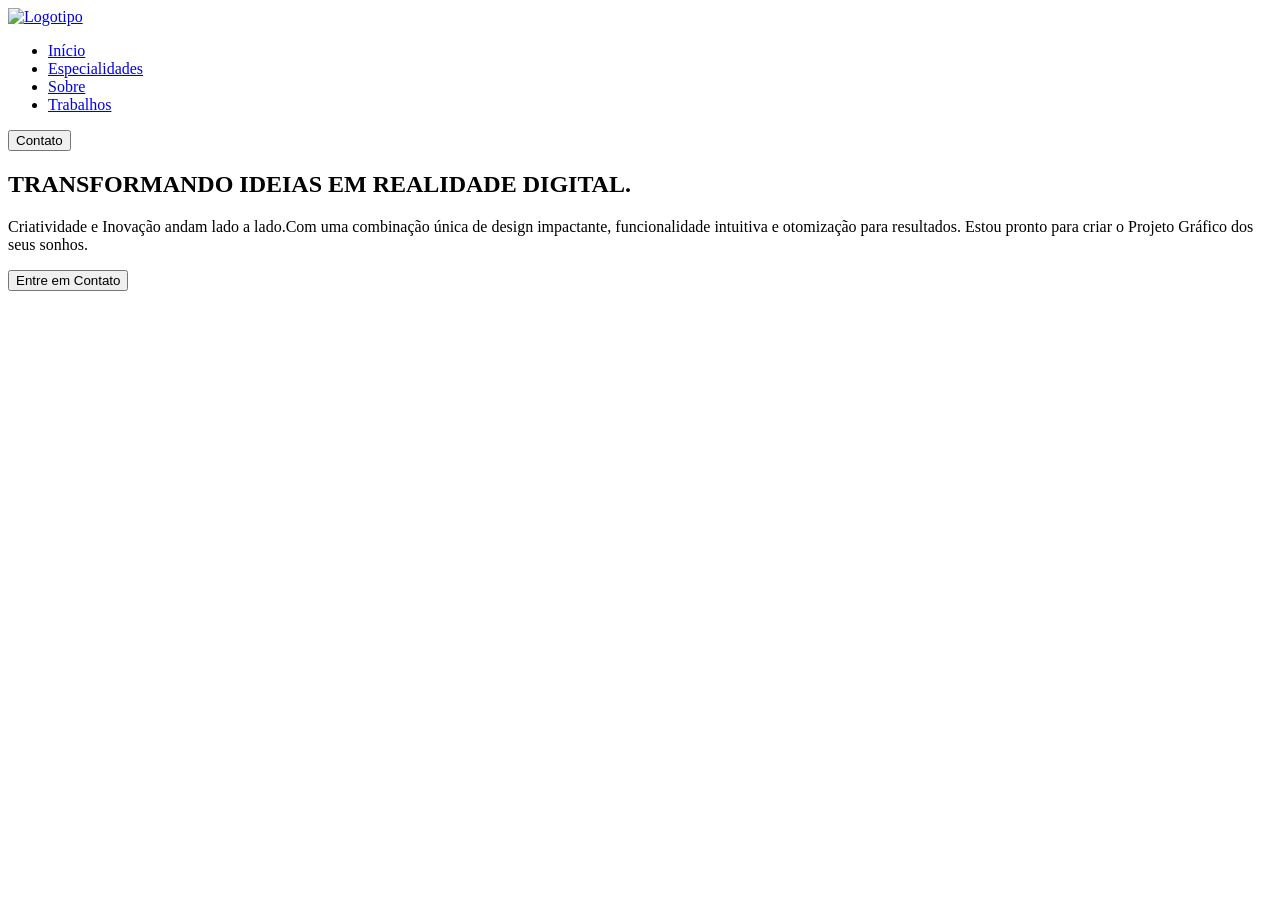
==== Index.html @ 65b7fcfa "Add files via upload" ====
<!DOCTYPE html>
<html lang="pt-br">
<head>
    <meta charset="UTF-8">
    <meta name="viewport" content="width=device-width, initial-scale=1.0">
    <title>Portfolio</title>
     <link rel="stylesheet" href="CSS/style.css">
</head>
<body>
    <header>
        <div class="interface">
            <div class="logotipo">
                <a href="#">
                    <img src="Images/logo2.png" alt="Logotipo">
                </a>
            </div>
            <nav class="menu-desktop">
                <ul>
                    <li><a href="#">Início</a></li>
                    <li><a href="#">Especialidades</a></li>
                    <li><a href="#">Sobre</a></li>
                    <li><a href="#">Trabalhos</a></li>
                </ul>
            </nav>
            <div class="btn-contato">
                <a href="#">
                <button>Contato</button>
                </a>
            </div>
        </div>
        <!-- Fecha interface -->

    </header>
    <main>
        <section class="topo-do-site">
            <div class="interface">
                <div class="flex">
                    <div class="texto-topo-site">
                        <h1>TRANSFORMANDO IDEIAS EM REALIDADE DIGITAL<span>.</span></h1>
                        <p>Criatividade e Inovação andam lado a lado.Com uma combinação única de 
                        design impactante, funcionalidade intuitiva e otomização para resultados. 
                        Estou pronto para criar o Projeto Gráfico dos seus sonhos.</p>
                    
                        <div class="btn-contato">
                            <a href="#">
                             <button>Entre em Contato</button>
                            </a>
                        </div>
                    </div>
                    <div class="imagem-topo">
                        <img src="Images/bruno3.png" alt="">
                    </div> 
                </div>
            </div> 
                
                
            </div>
        </section>


    </main>
    
</body>
</html>
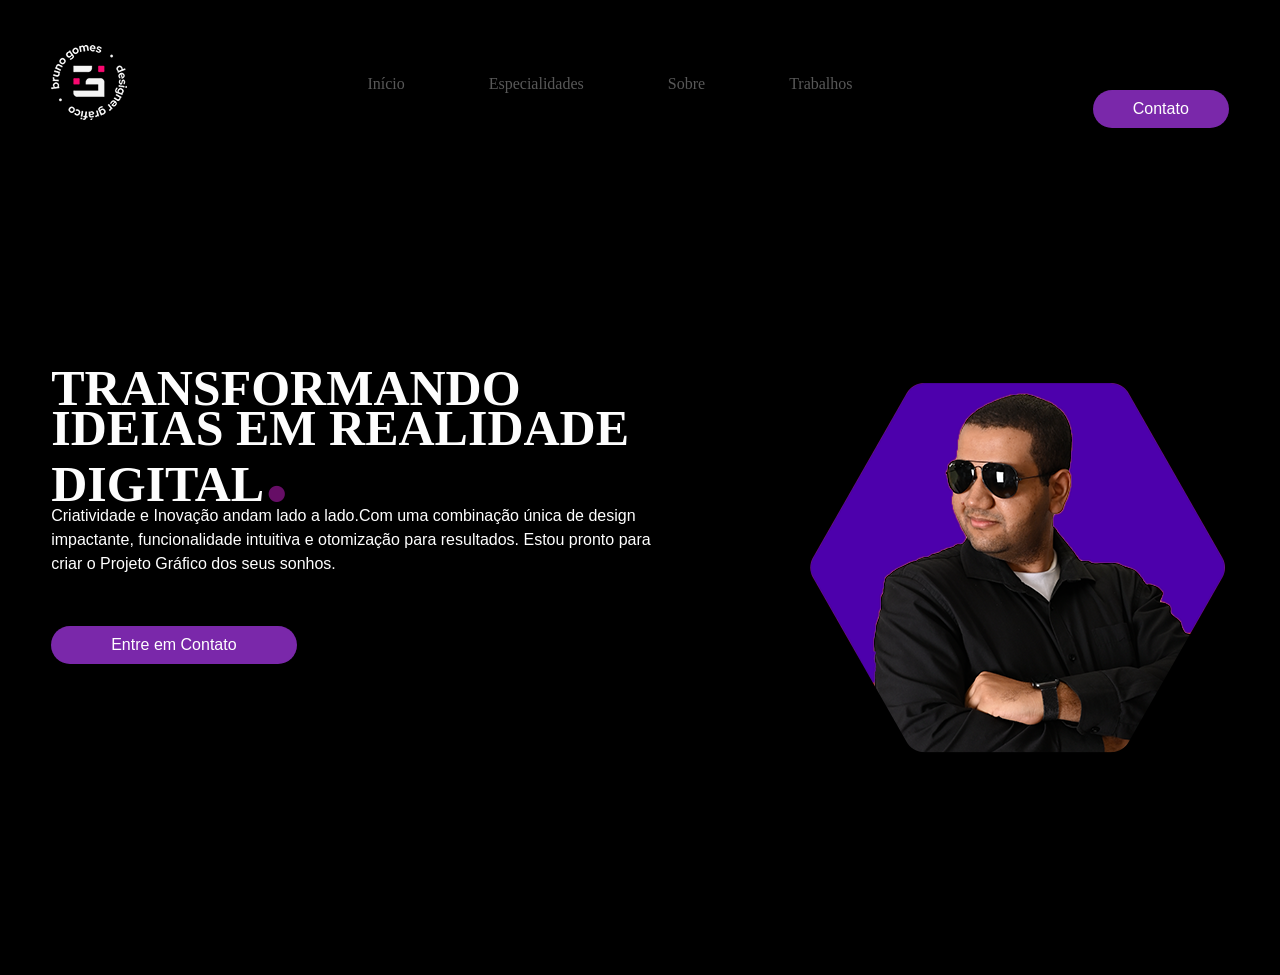
==== commit 0522deff: "commit inicial" ====
--- a/Index.html
+++ b/Index.html
@@ -1,64 +1,64 @@
-<!DOCTYPE html>
-<html lang="pt-br">
-<head>
-    <meta charset="UTF-8">
-    <meta name="viewport" content="width=device-width, initial-scale=1.0">
-    <title>Portfolio</title>
-     <link rel="stylesheet" href="CSS/style.css">
-</head>
-<body>
-    <header>
-        <div class="interface">
-            <div class="logotipo">
-                <a href="#">
-                    <img src="Images/logo2.png" alt="Logotipo">
-                </a>
-            </div>
-            <nav class="menu-desktop">
-                <ul>
-                    <li><a href="#">Início</a></li>
-                    <li><a href="#">Especialidades</a></li>
-                    <li><a href="#">Sobre</a></li>
-                    <li><a href="#">Trabalhos</a></li>
-                </ul>
-            </nav>
-            <div class="btn-contato">
-                <a href="#">
-                <button>Contato</button>
-                </a>
-            </div>
-        </div>
-        <!-- Fecha interface -->
-
-    </header>
-    <main>
-        <section class="topo-do-site">
-            <div class="interface">
-                <div class="flex">
-                    <div class="texto-topo-site">
-                        <h1>TRANSFORMANDO IDEIAS EM REALIDADE DIGITAL<span>.</span></h1>
-                        <p>Criatividade e Inovação andam lado a lado.Com uma combinação única de 
-                        design impactante, funcionalidade intuitiva e otomização para resultados. 
-                        Estou pronto para criar o Projeto Gráfico dos seus sonhos.</p>
-                    
-                        <div class="btn-contato">
-                            <a href="#">
-                             <button>Entre em Contato</button>
-                            </a>
-                        </div>
-                    </div>
-                    <div class="imagem-topo">
-                        <img src="Images/bruno3.png" alt="">
-                    </div> 
-                </div>
-            </div> 
-                
-                
-            </div>
-        </section>
-
-
-    </main>
-    
-</body>
+<!DOCTYPE html>
+<html lang="pt-br">
+<head>
+    <meta charset="UTF-8">
+    <meta name="viewport" content="width=device-width, initial-scale=1.0">
+    <title>Portfolio</title>
+     <link rel="stylesheet" href="CSS/style.css">
+</head>
+<body>
+    <header>
+        <div class="interface">
+            <div class="logotipo">
+                <a href="#">
+                    <img src="Images/logo2.png" alt="Logotipo">
+                </a>
+            </div>
+            <nav class="menu-desktop">
+                <ul>
+                    <li><a href="#">Início</a></li>
+                    <li><a href="#">Especialidades</a></li>
+                    <li><a href="#">Sobre</a></li>
+                    <li><a href="#">Trabalhos</a></li>
+                </ul>
+            </nav>
+            <div class="btn-contato">
+                <a href="#">
+                <button>Contato</button>
+                </a>
+            </div>
+        </div>
+        <!-- Fecha interface -->
+
+    </header>
+    <main>
+        <section class="topo-do-site">
+            <div class="interface">
+                <div class="flex">
+                    <div class="texto-topo-site">
+                        <h1>TRANSFORMANDO IDEIAS EM REALIDADE DIGITAL<span>.</span></h1>
+                        <p>Criatividade e Inovação andam lado a lado.Com uma combinação única de 
+                        design impactante, funcionalidade intuitiva e otomização para resultados. 
+                        Estou pronto para criar o Projeto Gráfico dos seus sonhos.</p>
+                    
+                        <div class="btn-contato">
+                            <a href="#">
+                             <button>Entre em Contato</button>
+                            </a>
+                        </div>
+                    </div>
+                    <div class="imagem-topo">
+                        <img src="Images/bruno3.png" alt="">
+                    </div> 
+                </div>
+            </div> 
+                
+                
+            </div>
+        </section>
+
+
+    </main>
+    
+</body>
 </html>
--- a/CSS/style.css
+++ b/CSS/style.css
@@ -0,0 +1,105 @@
+/* Estilos globais */
+*{margin: 0; 
+    padding: 0; 
+    box-sizing: border-box;
+    font-family: 'Roboto;
+}
+
+body{
+    background-color: #000000;
+    height: 100vh;
+}
+.interface{
+    max-width: 1280px;
+    margin: 0 auto;
+}
+.flex{
+    display: flex;
+    gap: 150px;
+}
+/* ESTILO DO CABEÇALHO */
+Header{
+    padding: 40px 4%;
+}
+header >.interface{
+    display: flex;
+    justify-content: space-between;
+    align-items: center;
+}
+header a{
+    color: #585858;
+    text-decoration: none;
+    display: inline-block;
+    transition:.2s;
+}
+header a:hover{
+    color: #fdfdfd;
+    transform: scale(1.1);
+}
+
+header nav ul{
+    list-style-type: none;
+    
+}
+header nav ul li{
+    display: inline-block;
+    padding: 0 40px;
+    
+}
+header .btn-contato button{
+    background-color: #7a28aa;
+    color: #ffffff;
+    padding: 10px 40px;
+    border-radius: 20px;
+    font-size: 16px;
+    border: 0;
+    cursor: pointer;
+
+}
+/* ESTILO DA SEÇÃO DO TOPO DO SITE */
+section.topo-do-site{
+    padding: 200px 4%;
+    font-family: 'Roboto', sans-serif;
+    line-height: 1.5;
+   
+    
+}
+section .topo-do-site .flex {
+    align-items: center;
+    justify-content:space-between;
+  
+  
+      
+}
+section.topo-do-site  h1{
+    font-size: 50px;
+    color: #fdfdfd;
+    line-height: 40px;
+    font-family: Roboto;
+  
+}
+section.topo-do-site .texto-topo-site h1 span{
+    color: #660e66;
+    font-size: 100px;
+  
+
+}
+section.topo-do-site .texto-topo-site p{
+    color:#fff
+  
+    
+   
+}
+
+
+.btn-contato button{
+    background-color: #7a28aa;
+    color: #ffffff;
+    padding: 10px 60px;
+    border-radius: 50px;
+    font-size: 16px;
+    border: 0;
+    cursor: pointer;
+    margin-top: 50px;
+}
+    
